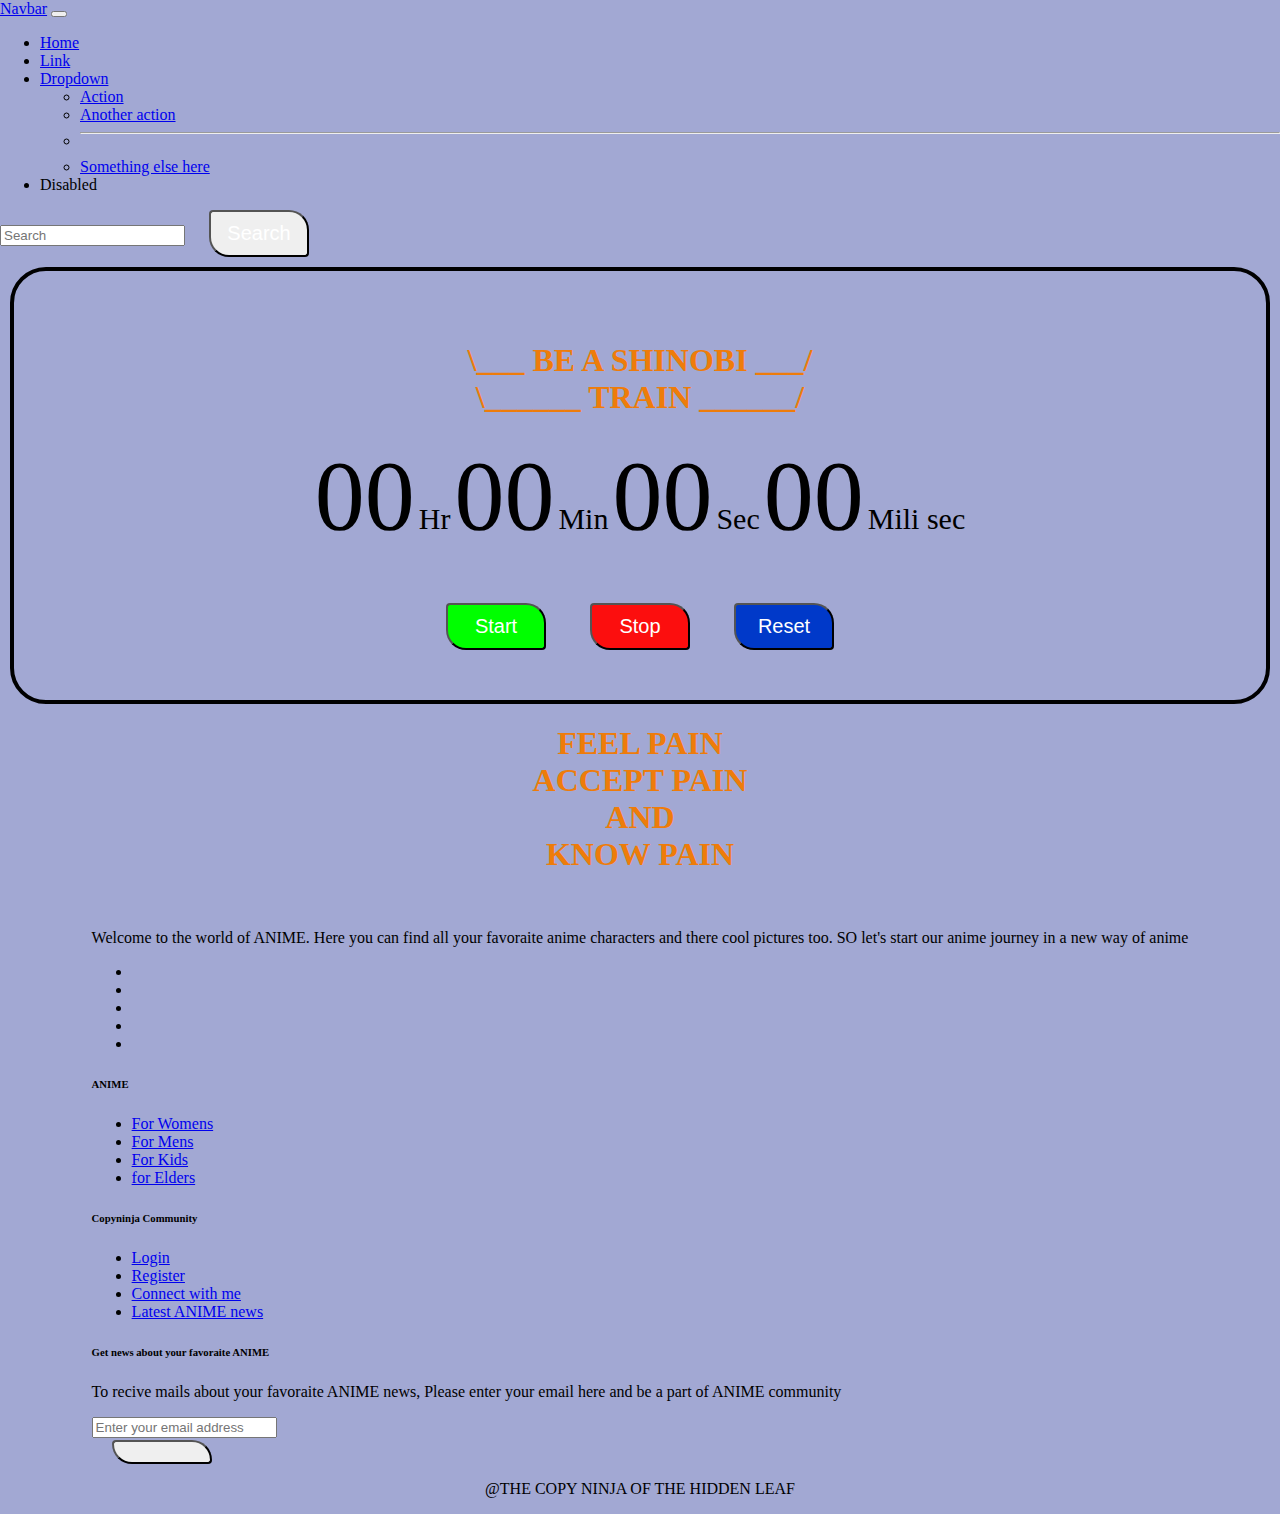
==== first.html @ 09a9d751 "working on it" ====
<!DOCTYPE html>
<html lang="en">
<head>
    <meta charset="UTF-8">
    <meta http-equiv="X-UA-Compatible" content="IE=edge"> 
    <meta name="viewport" content="width=device-width, initial-scale=1.0">
    <title>Document</title>
    <link href="https://cdn.jsdelivr.net/npm/bootstrap@5.3.0-alpha1/dist/css/bootstrap.min.css" rel="stylesheet" integrity="sha384-GLhlTQ8iRABdZLl6O3oVMWSktQOp6b7In1Zl3/Jr59b6EGGoI1aFkw7cmDA6j6gD" crossorigin="anonymous">
    
  <link rel="stylesheet" href="first.css">

</head>
<body class="harish">
        


    <div >
       
     
        <nav class="navbar navbar-expand-lg bg-body-tertiary" class="navbar bg-dark" data-bs-theme="dark">
          <div class="container-fluid">
            <a class="navbar-brand" href="#">Navbar</a>
            <button class="navbar-toggler" type="button" data-bs-toggle="collapse" data-bs-target="#navbarSupportedContent" aria-controls="navbarSupportedContent" aria-expanded="false" aria-label="Toggle navigation">
              <span class="navbar-toggler-icon"></span>
            </button>
            <div class="collapse navbar-collapse" id="navbarSupportedContent">
              <ul class="navbar-nav me-auto mb-2 mb-lg-0">
                <li class="nav-item">
                  <a class="nav-link active" aria-current="page" href="#">Home</a>
                </li>
                <li class="nav-item">
                  <a class="nav-link" href="#">Link</a>
                </li>
                <li class="nav-item dropdown">
                  <a class="nav-link dropdown-toggle" href="#" role="button" data-bs-toggle="dropdown" aria-expanded="false">
                    Dropdown
                  </a>
                  <ul class="dropdown-menu">
                    <li><a class="dropdown-item" href="#">Action</a></li>
                    <li><a class="dropdown-item" href="#">Another action</a></li>
                    <li><hr class="dropdown-divider"></li>
                    <li><a class="dropdown-item" href="#">Something else here</a></li>
                  </ul>
                </li>
                <li class="nav-item">
                  <a class="nav-link disabled">Disabled</a>
                </li>
              </ul>
              <form class="d-flex" role="search">
                <input class="form-control me-2" type="search" placeholder="Search" aria-label="Search">
                <button class="btn btn-outline-success" type="submit">Search</button>
              </form>
            </div>
          </div>
        </nav>
        
   
        
    </div>
  
         <!-- <div class="anime">

          <div id="carouselExample" class="carousel slide">
              <div class="carousel-inner">
              <div class="carousel-item active">
                <img src="https://wallpaperaccess.com/full/21625.jpg" class="d-block w-100  " alt="ITACHI UCHIHA">
              </div>
              <div class="carousel-item">
                <img src="https://wallpapers.com/images/featured/cool-anime-6kbwj9794wpnsfr1.jpg" class="d-block w-100" alt="DRAGON BALL Z">
              </div>
        
              <div class="carousel-item">
                <img src="https://wallpaperaccess.com/full/21608.jpg" class="d-block w-100" alt="MANY MORE">
              </div>  
            </div>
            <button class="carousel-control-prev" type="button" data-bs-target="#carouselExample" data-bs-slide="prev">
              <span class="carousel-control-prev-icon" aria-hidden="true"></span>
              <span class="visually-hidden">Previous</span>
            </button>
            <button class="carousel-control-next" type="button" data-bs-target="#carouselExample" data-bs-slide="next">
              <span class="carousel-control-next-icon" aria-hidden="true"></span>
              <span class="visually-hidden">Next</span>
            </button>
          </div>
    </div>


    <div id="tash" >

      <div class="card" style="width: 18rem;">
        <img src="..." class="card-img-top" alt="...">
        <div class="card-body">
          <h5 class="card-title">Card title</h5>
          <p class="card-text">Some quick example text to build on the card title and make up the bulk of the card's content.</p>
          <a href="#" class="btn btn-primary">Go somewhere</a>
        </div>
      </div>

      <div class="card" style="width: 18rem;">
        <img src="..." class="card-img-top" alt="...">
        <div class="card-body">
          <h5 class="card-title">Card title</h5>
          <p class="card-text">Some quick example text to build on the card title and make up the bulk of the card's content.</p>
          <a href="#" class="btn btn-primary">Go somewhere</a>
        </div>
      </div>

      <div class="card" style="width: 18rem;">
        <img src="..." class="card-img-top" alt="...">
        <div class="card-body">
          <h5 class="card-title">Card title</h5>
          <p class="card-text">Some quick example text to build on the card title and make up the bulk of the card's content.</p>
          <a href="#" class="btn btn-primary">Go somewhere</a>
        </div>
      </div>


      <div class="card" style="width: 18rem;">
        <img src="..." class="card-img-top" alt="...">
        <div class="card-body">
          <h5 class="card-title">Card title</h5>
          <p class="card-text">Some quick example text to build on the card title and make up the bulk of the card's content.</p>
          <a href="#" class="btn btn-primary">Go somewhere</a>
        </div>
      </div>

      <div class="card" style="width: 18rem;">
        <img src="..." class="card-img-top" alt="...">
        <div class="card-body">
          <h5 class="card-title">Card title</h5>
          <p class="card-text">Some quick example text to build on the card title and make up the bulk of the card's content.</p>
          <a href="#" class="btn btn-primary">Go somewhere</a>
        </div>
      </div>

      <div class="card" style="width: 18rem;">
        <img src="..." class="card-img-top" alt="...">
        <div class="card-body">
          <h5 class="card-title">Card title</h5>
          <p class="card-text">Some quick example text to build on the card title and make up the bulk of the card's content.</p>
          <a href="#" class="btn btn-primary">Go somewhere</a>
        </div>
      </div>

    </div> -->


 <div id="timer">
      <div class="container">
        <h1>\___  BE A SHINOBI  ___/<br>
            \______  TRAIN  ______/</h1>
        <div id="time">
            <span class="digit" id="hr">
              00</span>
            <span class="txt">Hr</span>
            <span class="digit" id="min">
              00</span>
            <span class="txt">Min</span>
            <span class="digit" id="sec">
              00</span>
            <span class="txt">Sec</span>
            <span class="digit" id="count">
              00</span>
              <span class="txt">Mili sec</span>
        </div>
        <div id="buttons">
            <button class="btn" id="start">
              Start</button>
            <button class="btn" id="stop">
              Stop</button>
            <button class="btn" id="reset">
              Reset</button>
        </div>
    </div> 

 </div>

  <div>
   <h1> FEEL PAIN<br>
      ACCEPT PAIN<br>
      AND<br>
       KNOW PAIN</h1>
  </div>





    <div>
      <footer class="bg-white">
        <div class="container py-5">
          <div class="row py-4">
            <div class="col-lg-4 col-md-6 mb-4 mb-lg-0"><img src="img/logo.png" alt="" width="180" class="mb-3">
              <p class="font-italic text-muted">Welcome to the world of ANIME. Here you can find all your favoraite anime characters and there cool pictures too. SO let's start our anime journey in a new way of anime</p>
              <ul class="list-inline mt-4">
                <li class="list-inline-item"><a href="#" target="_blank" title="twitter"><i class="fa fa-twitter"></i></a></li>
                <li class="list-inline-item"><a href="#" target="_blank" title="facebook"><i class="fa fa-facebook"></i></a></li>
                <li class="list-inline-item"><a href="#" target="_blank" title="instagram"><i class="fa fa-instagram"></i></a></li>
                <li class="list-inline-item"><a href="#" target="_blank" title="pinterest"><i class="fa fa-pinterest"></i></a></li>
                <li class="list-inline-item"><a href="#" target="_blank" title="vimeo"><i class="fa fa-vimeo"></i></a></li>
              </ul>
            </div>
            <div class="col-lg-2 col-md-6 mb-4 mb-lg-0">
              <h6 class="text-uppercase font-weight-bold mb-4">ANIME</h6>
              <ul class="list-unstyled mb-0">
                <li class="mb-2"><a href="#" class="text-muted">For Womens</a></li>
                <li class="mb-2"><a href="#" class="text-muted">For Mens</a></li>
                <li class="mb-2"><a href="#" class="text-muted">For Kids</a></li>
                <li class="mb-2"><a href="#" class="text-muted">for Elders</a></li>
              </ul>
            </div>
            <div class="col-lg-2 col-md-6 mb-4 mb-lg-0">
              <h6 class="text-uppercase font-weight-bold mb-4">Copyninja Community </h6>
              <ul class="list-unstyled mb-0">
                <li class="mb-2"><a href="#" class="text-muted">Login</a></li>
                <li class="mb-2"><a href="#" class="text-muted">Register</a></li>
                <li class="mb-2"><a href="#" class="text-muted">Connect with me</a></li>
                <li class="mb-2"><a href="#" class="text-muted">Latest ANIME news</a></li>
              </ul>
            </div>
            <div class="col-lg-4 col-md-6 mb-lg-0">
              <h6 class="text-uppercase font-weight-bold mb-4">Get news about your favoraite ANIME</h6>
              <p class="text-muted mb-4">To recive mails about your favoraite ANIME news, Please enter your email here and be a part of ANIME community</p>
              <div class="p-1 rounded border">
                <div class="input-group">
                  <input type="email" placeholder="Enter your email address" aria-describedby="button-addon1" class="form-control border-0 shadow-0">
                  <div class="input-group-append">
                    <button id="button-addon1" type="submit" class="btn btn-link"><i class="fa fa-paper-plane"></i></button>
                  </div>
                </div>
              </div>
            </div>
          </div>
        </div>
    
       
        <div class="bg-light py-4">
          <div class="container text-center">
            <p class="text-muted mb-0 py-2"> @THE COPY NINJA OF THE HIDDEN LEAF <i class="fa-solid fa-eye"></i></p>
          </div>
        </div>
      

    </footer>
    
  
  
  
    </div>
      
    <script src="watch.js"></script>
    <script src="https://kit.fontawesome.com/5ca60d9fe7.js" crossorigin="anonymous"></script> 

    <script src="https://cdn.jsdelivr.net/npm/bootstrap@5.3.0-alpha1/dist/js/bootstrap.bundle.min.js" integrity="sha384-w76AqPfDkMBDXo30jS1Sgez6pr3x5MlQ1ZAGC+nuZB+EYdgRZgiwxhTBTkF7CXvN" crossorigin="anonymous"></script>
</body>
</html>
---- first.css ----
body {
    padding: 0;
    margin: 0;
    font-family: verdana;
}
  
.container {
    display: flex;
    flex-direction: column;
    justify-content: center;
    align-items: center;
    width: 100%;
    /* height: 50vh; */
    /* background-color: #a2a8d3; */
}
  
h1 {
    color: rgb(238, 124, 10);
    text-align: center;
}
  
.digit {
    font-size: 100px;
    color: #000000;
}
  
.txt {
    font-size: 30px;
    color: #000000;
}
  
#buttons {
    margin-top: 50px;
}
  
.btn {
    width: 100px;
    padding: 10px 15px;
    margin: 0px 20px;
    border-top-right-radius: 20px;
    border-bottom-left-radius: 20px;
    border-bottom-right-radius: 4px;
    border-top-left-radius: 4px;
    cursor: pointer;
    font-size: 20px;
    transition: 0.5s;
    color: white;
    font-weight: 500;
}
  
#start {
    background-color: #00ff00;
}
  
#stop {
    background-color: #fc0e0e;
}
  
#reset {
    background-color: #0039c9;
}

#theend {
    position: relative;
}

#timer{
    border: 4px solid black;
    padding: 50px;
    border-radius: 4vh;
    margin: 10px;
}

.harish
{
    background-color: #a2a8d3;
}
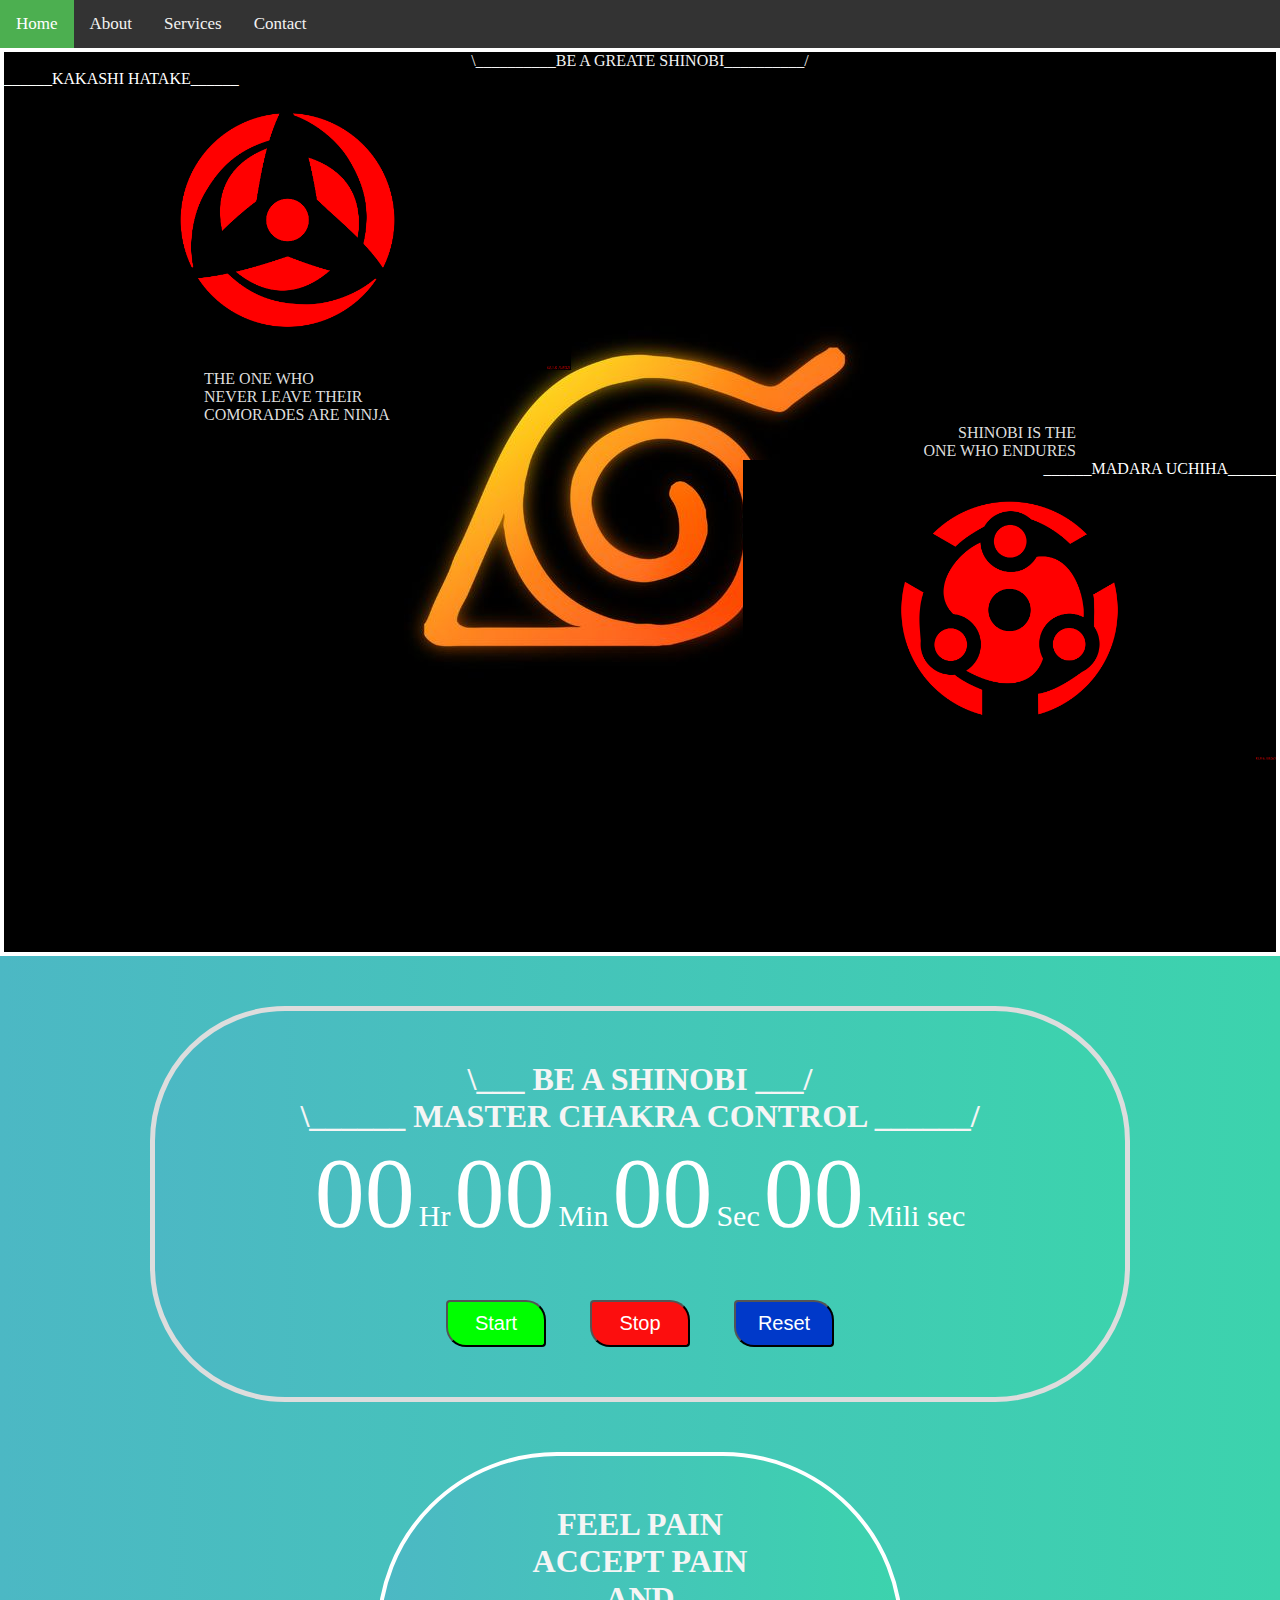
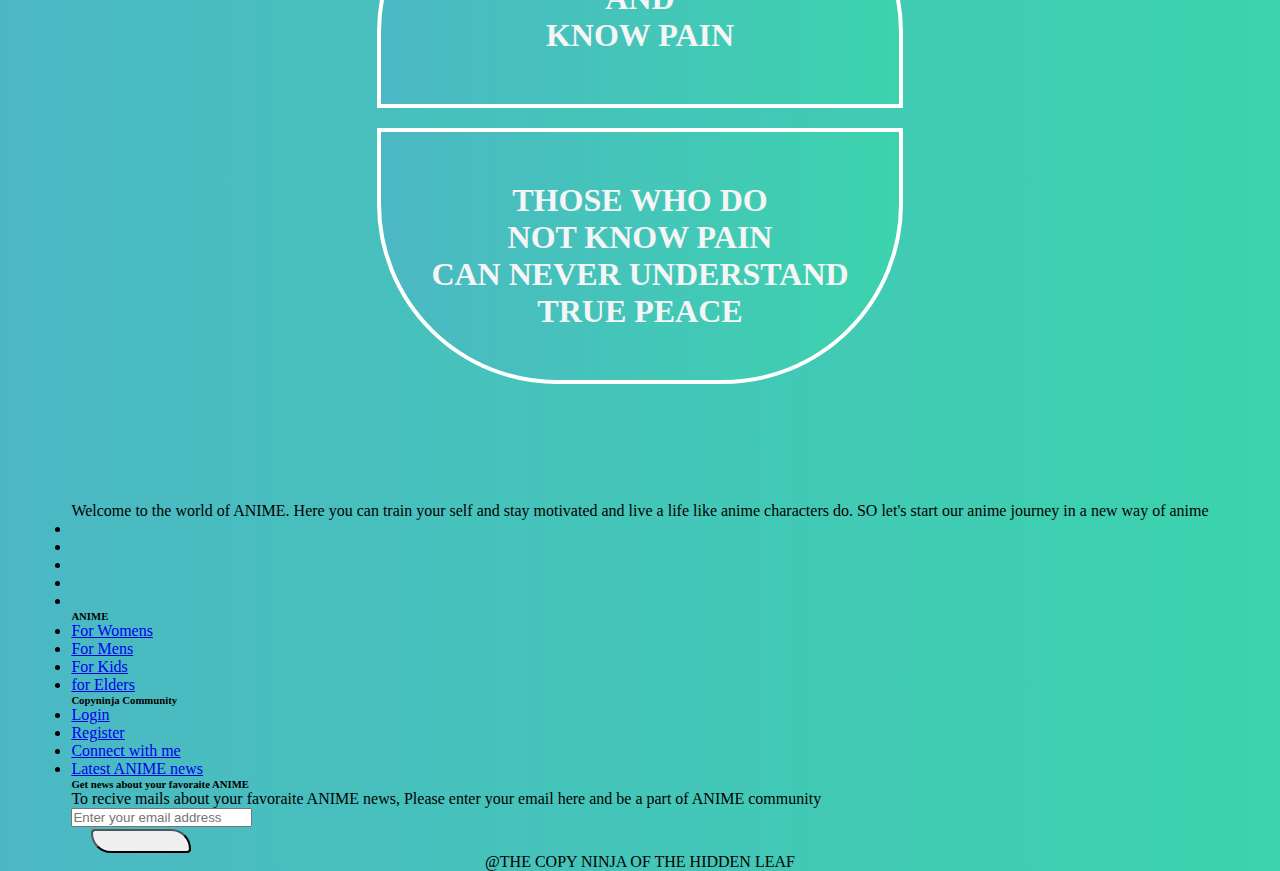
==== commit 11c0033f: "working on skills" ====
--- a/first.html
+++ b/first.html
@@ -12,143 +12,48 @@
 </head>
 <body class="harish">
         
+  <div>
+             <!--  Navbar -->
+  <div class="navBar" id="myNavBar">
+    <a href="#" class="active">Home</a>
+    <a href="#">About</a>
+    <a href="#">Services</a>
+    <a href="#">Contact</a>
+    <a href="javascript:void(0);" class="icon" onclick="toggleNavbar()">&#9776;</a>
+  </div>
 
+  </div>
 
-    <div >
-       
-     
-        <nav class="navbar navbar-expand-lg bg-body-tertiary" class="navbar bg-dark" data-bs-theme="dark">
-          <div class="container-fluid">
-            <a class="navbar-brand" href="#">Navbar</a>
-            <button class="navbar-toggler" type="button" data-bs-toggle="collapse" data-bs-target="#navbarSupportedContent" aria-controls="navbarSupportedContent" aria-expanded="false" aria-label="Toggle navigation">
-              <span class="navbar-toggler-icon"></span>
-            </button>
-            <div class="collapse navbar-collapse" id="navbarSupportedContent">
-              <ul class="navbar-nav me-auto mb-2 mb-lg-0">
-                <li class="nav-item">
-                  <a class="nav-link active" aria-current="page" href="#">Home</a>
-                </li>
-                <li class="nav-item">
-                  <a class="nav-link" href="#">Link</a>
-                </li>
-                <li class="nav-item dropdown">
-                  <a class="nav-link dropdown-toggle" href="#" role="button" data-bs-toggle="dropdown" aria-expanded="false">
-                    Dropdown
-                  </a>
-                  <ul class="dropdown-menu">
-                    <li><a class="dropdown-item" href="#">Action</a></li>
-                    <li><a class="dropdown-item" href="#">Another action</a></li>
-                    <li><hr class="dropdown-divider"></li>
-                    <li><a class="dropdown-item" href="#">Something else here</a></li>
-                  </ul>
-                </li>
-                <li class="nav-item">
-                  <a class="nav-link disabled">Disabled</a>
-                </li>
-              </ul>
-              <form class="d-flex" role="search">
-                <input class="form-control me-2" type="search" placeholder="Search" aria-label="Search">
-                <button class="btn btn-outline-success" type="submit">Search</button>
-              </form>
-            </div>
-          </div>
-        </nav>
-        
-   
-        
+  <!-- images -->
+  <div class="image">
+
+    <div class="ti">
+     \__________BE A GREATE SHINOBI__________/
     </div>
-  
-         <!-- <div class="anime">
-
-          <div id="carouselExample" class="carousel slide">
-              <div class="carousel-inner">
-              <div class="carousel-item active">
-                <img src="https://wallpaperaccess.com/full/21625.jpg" class="d-block w-100  " alt="ITACHI UCHIHA">
-              </div>
-              <div class="carousel-item">
-                <img src="https://wallpapers.com/images/featured/cool-anime-6kbwj9794wpnsfr1.jpg" class="d-block w-100" alt="DRAGON BALL Z">
-              </div>
-        
-              <div class="carousel-item">
-                <img src="https://wallpaperaccess.com/full/21608.jpg" class="d-block w-100" alt="MANY MORE">
-              </div>  
-            </div>
-            <button class="carousel-control-prev" type="button" data-bs-target="#carouselExample" data-bs-slide="prev">
-              <span class="carousel-control-prev-icon" aria-hidden="true"></span>
-              <span class="visually-hidden">Previous</span>
-            </button>
-            <button class="carousel-control-next" type="button" data-bs-target="#carouselExample" data-bs-slide="next">
-              <span class="carousel-control-next-icon" aria-hidden="true"></span>
-              <span class="visually-hidden">Next</span>
-            </button>
-          </div>
-    </div>
-
-
-    <div id="tash" >
-
-      <div class="card" style="width: 18rem;">
-        <img src="..." class="card-img-top" alt="...">
-        <div class="card-body">
-          <h5 class="card-title">Card title</h5>
-          <p class="card-text">Some quick example text to build on the card title and make up the bulk of the card's content.</p>
-          <a href="#" class="btn btn-primary">Go somewhere</a>
-        </div>
-      </div>
-
-      <div class="card" style="width: 18rem;">
-        <img src="..." class="card-img-top" alt="...">
-        <div class="card-body">
-          <h5 class="card-title">Card title</h5>
-          <p class="card-text">Some quick example text to build on the card title and make up the bulk of the card's content.</p>
-          <a href="#" class="btn btn-primary">Go somewhere</a>
-        </div>
-      </div>
-
-      <div class="card" style="width: 18rem;">
-        <img src="..." class="card-img-top" alt="...">
-        <div class="card-body">
-          <h5 class="card-title">Card title</h5>
-          <p class="card-text">Some quick example text to build on the card title and make up the bulk of the card's content.</p>
-          <a href="#" class="btn btn-primary">Go somewhere</a>
-        </div>
-      </div>
-
-
-      <div class="card" style="width: 18rem;">
-        <img src="..." class="card-img-top" alt="...">
-        <div class="card-body">
-          <h5 class="card-title">Card title</h5>
-          <p class="card-text">Some quick example text to build on the card title and make up the bulk of the card's content.</p>
-          <a href="#" class="btn btn-primary">Go somewhere</a>
-        </div>
-      </div>
-
-      <div class="card" style="width: 18rem;">
-        <img src="..." class="card-img-top" alt="...">
-        <div class="card-body">
-          <h5 class="card-title">Card title</h5>
-          <p class="card-text">Some quick example text to build on the card title and make up the bulk of the card's content.</p>
-          <a href="#" class="btn btn-primary">Go somewhere</a>
-        </div>
-      </div>
-
-      <div class="card" style="width: 18rem;">
-        <img src="..." class="card-img-top" alt="...">
-        <div class="card-body">
-          <h5 class="card-title">Card title</h5>
-          <p class="card-text">Some quick example text to build on the card title and make up the bulk of the card's content.</p>
-          <a href="#" class="btn btn-primary">Go somewhere</a>
-        </div>
-      </div>
-
-    </div> -->
-
-
- <div id="timer">
+ 
+         <div class="i1">
+          ______KAKASHI HATAKE______
+ 
+         </div>  
+ 
+         <div class="t1">
+           THE ONE WHO <br>NEVER LEAVE THEIR<br> COMORADES ARE NINJA
+         </div>
+ 
+         <div class="t2">
+           SHINOBI IS THE <br> ONE WHO ENDURES
+         </div>
+ 
+         <div class="i2">
+ 
+          ______MADARA UCHIHA______
+         </div> 
+    </div>          
+<!-- timer -->
+ <div id="timer" >
       <div class="container">
         <h1>\___  BE A SHINOBI  ___/<br>
-            \______  TRAIN  ______/</h1>
+            \______  MASTER CHAKRA CONTROL  ______/</h1>
         <div id="time">
             <span class="digit" id="hr">
               00</span>
@@ -174,16 +79,22 @@
     </div> 
 
  </div>
+ <div id="pain" >
+       <div id="feel">
+           <h1> FEEL PAIN  <br>
+            ACCEPT PAIN  <br>
+              AND <br>
+            KNOW PAIN</h1>
 
-  <div>
-   <h1> FEEL PAIN<br>
-      ACCEPT PAIN<br>
-      AND<br>
-       KNOW PAIN</h1>
+       </div>
+       <div id="those">
+          <h1> THOSE WHO DO  <br>
+              NOT KNOW PAIN <br>
+              CAN NEVER UNDERSTAND<br>
+                TRUE PEACE<br>
+          </h1>
+       </div>
   </div>
-
-
-
 
 
     <div>
@@ -191,7 +102,7 @@
         <div class="container py-5">
           <div class="row py-4">
             <div class="col-lg-4 col-md-6 mb-4 mb-lg-0"><img src="img/logo.png" alt="" width="180" class="mb-3">
-              <p class="font-italic text-muted">Welcome to the world of ANIME. Here you can find all your favoraite anime characters and there cool pictures too. SO let's start our anime journey in a new way of anime</p>
+              <p class="font-italic text-muted">Welcome to the world of ANIME. Here you can train your self and stay motivated and live a life like anime characters do. SO let's start our anime journey in a new way of anime</p>
               <ul class="list-inline mt-4">
                 <li class="list-inline-item"><a href="#" target="_blank" title="twitter"><i class="fa fa-twitter"></i></a></li>
                 <li class="list-inline-item"><a href="#" target="_blank" title="facebook"><i class="fa fa-facebook"></i></a></li>
@@ -247,7 +158,21 @@
   
   
     </div>
-      
+
+
+      <!-- JavaScript for Responsive Navbar -->
+  <script>
+    function toggleNavbar() {
+      var x = document.getElementById("myNavBar");
+      if (x.className === "navBar") {
+        x.className += " responsive";
+      } else {
+        x.className = "navBar";
+      }
+    }
+  </script>
+
+
     <script src="watch.js"></script>
     <script src="https://kit.fontawesome.com/5ca60d9fe7.js" crossorigin="anonymous"></script> 
 
--- a/first.css
+++ b/first.css
@@ -1,8 +1,65 @@
-body {
-    padding: 0;
-    margin: 0;
-    font-family: verdana;
-}
+*{
+    margin: 0px;
+    padding: 0px;
+}
+/* navBar */
+
+
+/* CSS for navBar */
+
+  
+  .navBar {
+    background-color: #333;
+    overflow: hidden;
+  }
+  
+  .navBar a {
+    float: left;
+    color: #f2f2f2;
+    text-align: center;
+    padding: 14px 16px;
+    text-decoration: none;
+    font-size: 17px;
+  }
+  
+  .navBar a:hover {
+    background-color: #ddd;
+    color: black;
+  }
+  
+  .navBar a.active {
+    background-color: #4CAF50;
+    color: white;
+  }
+  
+  /* Responsive navBar */
+  .navBar .icon {
+    display: none;
+  }
+  
+  @media screen and (max-width: 600px) {
+    .navBar a:not(:first-child) {display: none;}
+    .navBar a.icon {
+      float: right;
+      display: block;
+    }
+  }
+  
+  @media screen and (max-width: 600px) {
+    .navBar.responsive {position: relative;}
+    .navBar.responsive .icon {
+      position: absolute;
+      right: 0;
+      top: 0;
+    }
+    .navBar.responsive a {
+      float: none;
+      display: block;
+      text-align: left;
+    }
+  }
+
+
   
 .container {
     display: flex;
@@ -10,23 +67,24 @@
     justify-content: center;
     align-items: center;
     width: 100%;
+    
     /* height: 50vh; */
     /* background-color: #a2a8d3; */
 }
   
 h1 {
-    color: rgb(238, 124, 10);
+    color: whitesmoke;
     text-align: center;
 }
   
 .digit {
     font-size: 100px;
-    color: #000000;
+    color: #ffffff;
 }
   
 .txt {
     font-size: 30px;
-    color: #000000;
+    color: #ffffff;
 }
   
 #buttons {
@@ -65,13 +123,128 @@
 }
 
 #timer{
-    border: 4px solid black;
+    border: 5px solid #DDDDDD;
     padding: 50px;
-    border-radius: 4vh;
+    border-radius: 15vh;
     margin: 10px;
-}
-
-.harish
+    background: linear-gradient(to right, #4CB8C4, #3CD3AD);
+    margin-left: 150px;
+    margin-right: 150px;
+    transition-property: all;
+    transition-duration: 1s;
+    transition-timing-function: ease-in-out;
+    margin-bottom: 40px;
+}
+
+body
 {
-    background-color: #a2a8d3;
-}+    background: linear-gradient(to right, #4CB8C4, #3CD3AD);
+}
+
+#pain{
+   display: flex;
+  justify-content: center;
+  display: grid;
+
+ 
+}
+#feel {
+  
+    border: 4px solid #ffffff;
+    padding: 50px;
+    border-top-left-radius: 20vh;
+    border-top-right-radius: 20vh;
+    margin-top: 50px;
+    margin: 10px;
+    color: rgb(255, 255, 255);
+    background: linear-gradient(to right, #4CB8C4, #3CD3AD);
+    transition-property: all;
+    transition-duration: 1s;
+    transition-timing-function: ease-in-out;
+   
+}
+#those {
+
+    border: 4px solid #ffffff;
+    padding: 50px;
+   
+    border-bottom-left-radius: 20vh;
+    border-bottom-right-radius: 20vh;
+    margin: 10px;
+    color: aliceblue;
+    background: linear-gradient(to right, #4CB8C4, #3CD3AD);
+    transition-property: all;
+    transition-duration: 1s;
+    transition-timing-function: ease-in-out;
+    margin-bottom: 100px;
+}
+
+.image {
+    background: #333;
+    height: 100vh;
+    background-image: url(5173599.jpg);
+    background-position: center;
+    margin-bottom: 50px;
+    border: 4px solid white;
+ 
+   
+}
+
+.ti {
+    color: #f2f2f2;
+    text-align: center;
+}
+
+.i1{
+   color: #ffffff;
+   height: 300px;
+  background-image: url(6639413.png);
+  background-size: contain;
+  background-repeat: no-repeat, no-repeat;
+}
+
+.i2{
+    color: #ffffff;
+   height: 300px;
+  background-image: url(6639419.png);
+   background-size: contain;
+  background-repeat: no-repeat, no-repeat;
+  background-position: top right;
+  text-align: end;
+  
+}
+
+.t1{
+     margin-left: 200px;
+     color: #DDDDDD;
+}
+
+.t2 {
+    color: #DDDDDD;
+    text-align: end;
+    margin-right: 200px;
+ 
+}
+
+#those:hover{
+    transform: scale(2);
+    border-radius: 50px;
+    
+  }
+
+  #feel:hover{
+    transform: scale(2);
+    border-radius: 50px;
+    
+  }
+
+  #timer:hover{
+    transform: scale(1.2);
+    border-radius: 20vh;
+    
+  }
+  
+
+
+
+  